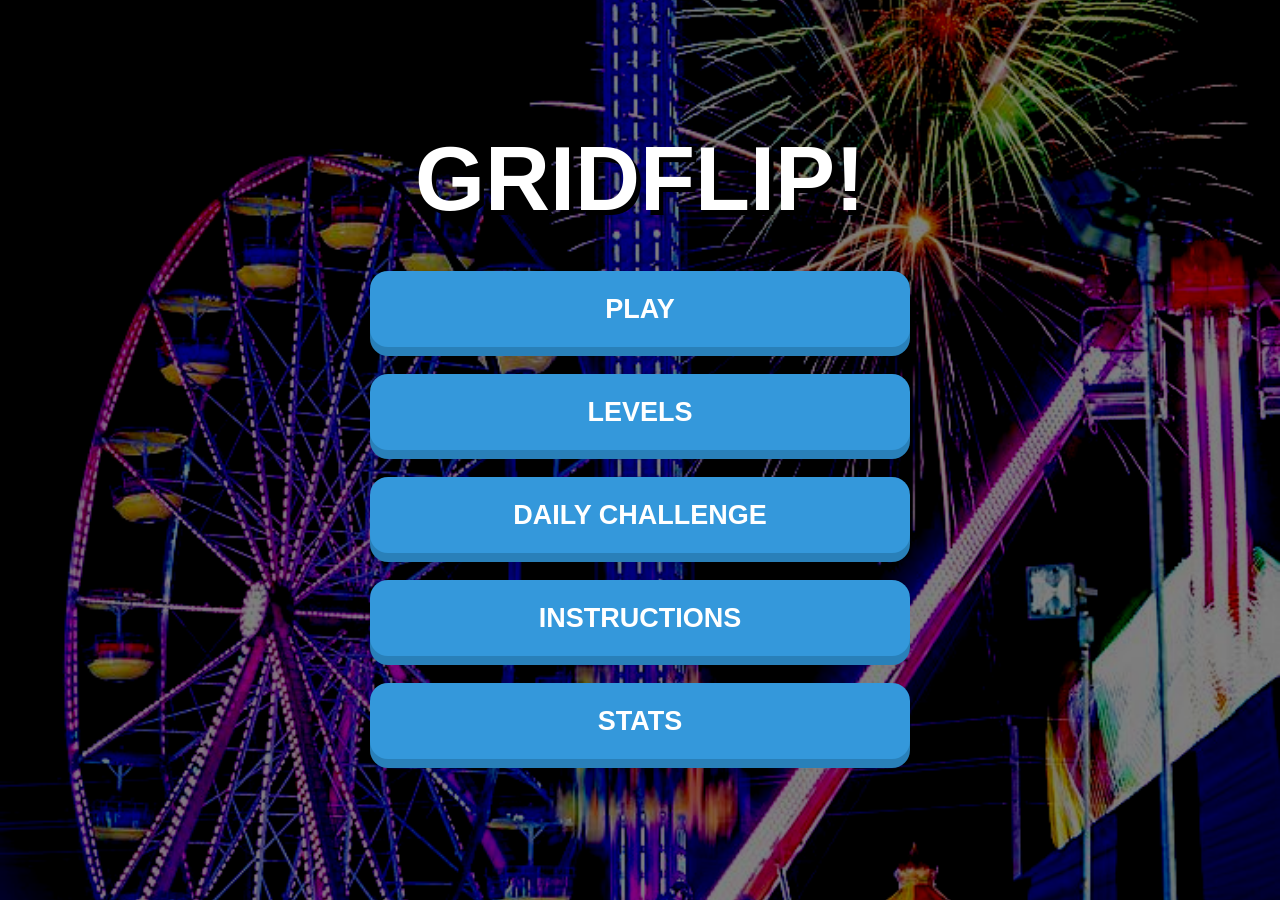
==== GRIDFLIP/index.html @ 42a568a0 "First commit" ====
<!DOCTYPE html>
<html lang="en">
<head>
    <meta charset="UTF-8">
    <meta name="viewport" content="width=device-width, initial-scale=1.0, maximum-scale=1.0, user-scalable=no">
    <title>GRIDFLIP</title>
    <link rel="stylesheet" href="styles.css">
</head>
<body>
    <div id="loading-screen" class="screen active">
        <h1 data-i18n="LOADING">LOADING...</h1>
    </div>

    <div id="title-screen" class="screen">
        <h1 class="game-title" data-i18n="NAME">GRIDFLIP</h1>
        <div class="menu-buttons">
            <button data-i18n="BTN_PLAY" onclick="Game.startLevel({ size: 3})">START</button>
            <button data-i18n="BTN_LEVELS" onclick="Utils.switchScreen('title-screen', 'level-screen')">LEVELS</button>
            <button data-i18n="BTN_DAILY_CHALLENGE" id="btn-daily" onclick="Game.startDaily()">DAILY CHALLENGE</button>
            <button data-i18n="BTN_INSTRUCTIONS" onclick="Utils.switchScreen('title-screen', 'instructions-screen')">INSTRUCTIONS</button>
            <button data-i18n="BTN_STATS" onclick="Game.showStats()">STATS</button>
        </div>
    </div>

    <div id="level-screen" class="screen">
        <h2 data-i18n="TITLE_SELECT_LEVEL">SELECT LEVEL</h2>
        <div class="menu-buttons">
            <button data-i18n="BTN_3X3" onclick="Game.startLevel({ size: 3 })">3x3</button>
            <button data-i18n="BTN_4X4" onclick="Game.startLevel({ size: 4 })">4x4</button>
            <button data-i18n="BTN_5x5" onclick="Game.startLevel({ size: 5 })">5x5</button>
            <button data-i18n="BTN_6x6" onclick="Game.startLevel({ size: 6 })">6x6</button>
            <button data-i18n="BTN_BACK" onclick="Utils.switchScreen('level-screen', 'title-screen')">BACK</button>
        </div>
    </div>

    <div id="instructions-screen" class="screen">
        <h2 data-i18n="HOW_TO_PLAY">HOW TO PLAY</h2>
        <p data-i18n="INSTRUCTIONS">Click a tile to flip it. Flipping a tile also flips all directly adjacent tiles. Your goal is to make all tiles show the same side.</p>
        <button data-i18n="BTN_BACK" onclick="Utils.switchScreen('instructions-screen', 'title-screen')">BACK</button>
    </div>

    <div id="stats-screen" class="screen">
        <h2 data-i18n="TITLE_STATISTICS">STATISTICS</h2>
        <p id="stats-content"></p>
        <button data-i18n="BTN_BACK" onclick="Utils.switchScreen('stats-screen', 'title-screen')">BACK</button>
    </div>

    <div id="game-screen" class="screen">
        <div id="grid-container"></div>
        <button data-i18n="BTN_QUIT" class="back-btn" onclick="Game.quit()">QUIT</button>
    </div>

    <script src="../utils.js"></script>
    <script src="index.js"></script>
</body>
</html>
---- GRIDFLIP/styles.css ----
@font-face {
    font-family: 'Cognirob';
    src: local('sans-serif');
}

* { box-sizing: border-box; touch-action: manipulation; }
body { margin: 0; overflow: hidden; background: #1a1a1a; font-family: 'Cognirob', sans-serif; color: white; user-select: none; }

.screen {
    position: absolute; top: 0; left: 0; width: 100vw; height: 100vh;
    display: flex; flex-direction: column; align-items: center; justify-content: center;
    transform: scale(0.9); opacity: 0; pointer-events: none;
    transition: all 0.4s cubic-bezier(0.175, 0.885, 0.32, 1.275);
    background-size: cover; background-position: center;
    padding: 4vmin;
}
.screen.active { transform: scale(1); opacity: 1; pointer-events: auto; }

h1 { font-size: 10vmin; margin: 0 0 3vmin 0; text-shadow: 0.5vmin 0.5vmin 0 #000; text-align: center; }
h2 { font-size: 7vmin; margin: 0 0 3vmin 0; text-align: center; }
p { font-size: 3.5vmin; text-align: center; max-width: 80vw; margin-bottom: 4vmin; }

button {
    background: #3498db; color: white; border: none; border-radius: 2vmin;
    font-size: 3vmin; font-family: inherit; padding: 2.5vmin 5vmin; margin: 1.5vmin;
    cursor: pointer; box-shadow: 0 1vmin 0 #2980b9; transition: transform 0.1s, box-shadow 0.1s;
    text-transform: uppercase; font-weight: bold;
    width: 60vmin;
}
button:active { transform: translateY(1vmin); box-shadow: 0 0 0 #2980b9; }
.menu-buttons { display: flex; flex-direction: column; align-items: center; width: 100%; max-height: 60vh; overflow-y: auto; }

/* Grid and layout fixes for centering and avoiding overlap */
#game-screen {
    justify-content: center;
    gap: 3vmin;
}

#grid-container {
    display: grid; 
    width: min(65vw, 65vh); 
    height: min(65vw, 65vh); 
    gap: 1.5vmin; 
}

.back-btn { 
    position: relative; 
    margin-top: 2vmin;
    background: #e74c3c; 
    box-shadow: 0 1vmin 0 #c0392b; 
}
.back-btn:active { transform: translateY(1vmin); box-shadow: 0 0 0 #c0392b; }

.tile {
    width: 100%; height: 100%; perspective: 1000px; cursor: pointer;
}
.tile-inner {
    width: 100%; height: 100%; position: relative; transition: transform 0.3s ease-out; transform-style: preserve-3d;
}
.tile.flipped .tile-inner { transform: rotateY(180deg); }

.tile-face {
    position: absolute; width: 100%; height: 100%; backface-visibility: hidden; border-radius: 1.5vmin;
    display: flex; align-items: center; justify-content: center; box-shadow: inset 0 0 0 0.5vmin rgba(0,0,0,0.2);
}
.tile-front { background: #f1c40f; }
.tile-back { background: #9b59b6; transform: rotateY(180deg); }

.tile-face img {
    width: 65%; height: 65%; object-fit: contain; pointer-events: none;
}
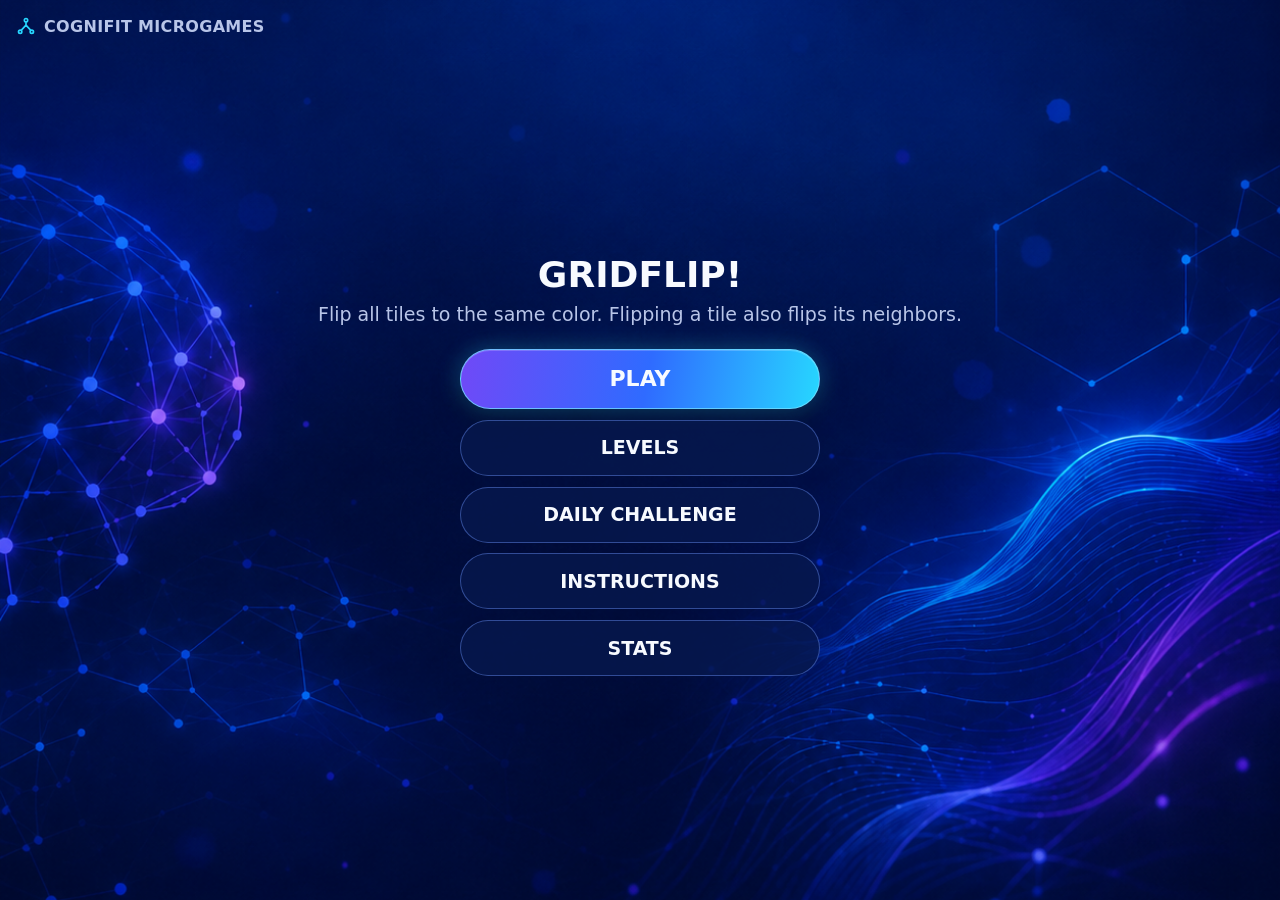
==== commit b76c0b75: "Remove password for now" ====
--- a/GRIDFLIP/index.html
+++ b/GRIDFLIP/index.html
@@ -2,55 +2,136 @@
 <html lang="en">
 <head>
     <meta charset="UTF-8">
+    <!-- Temporary: keep this out of search engines while it's only a public
+         GitHub Pages preview. Remove along with robots.txt once deployed to
+         AWS — see DEPLOY.md. -->
+    <meta name="robots" content="noindex, nofollow">
+    <!-- Temporary access gate for the public GitHub Pages preview — remove
+         once this is deployed behind real AWS auth. See DEPLOY.md. -->
+    <script>
+    (function () {
+        //var expected = atob('cGFzc3Bhc3M=');
+        //var input = null;
+        //do {
+        //    input = prompt('Enter password to continue:');
+        //} while (input !== expected);
+    })();
+    </script>
     <meta name="viewport" content="width=device-width, initial-scale=1.0, maximum-scale=1.0, user-scalable=no">
     <title>GRIDFLIP</title>
+    <link rel="stylesheet" href="../theme.css">
     <link rel="stylesheet" href="styles.css">
 </head>
 <body>
     <div id="loading-screen" class="screen active">
-        <h1 data-i18n="LOADING">LOADING...</h1>
+        <div class="cf-screen-body">
+            <h1 class="cf-game-title" data-i18n="LOADING">LOADING...</h1>
+        </div>
     </div>
 
     <div id="title-screen" class="screen">
-        <h1 class="game-title" data-i18n="NAME">GRIDFLIP</h1>
-        <div class="menu-buttons">
-            <button data-i18n="BTN_PLAY" onclick="Game.startLevel({ size: 3})">START</button>
-            <button data-i18n="BTN_LEVELS" onclick="Utils.switchScreen('title-screen', 'level-screen')">LEVELS</button>
-            <button data-i18n="BTN_DAILY_CHALLENGE" id="btn-daily" onclick="Game.startDaily()">DAILY CHALLENGE</button>
-            <button data-i18n="BTN_INSTRUCTIONS" onclick="Utils.switchScreen('title-screen', 'instructions-screen')">INSTRUCTIONS</button>
-            <button data-i18n="BTN_STATS" onclick="Game.showStats()">STATS</button>
+        <div class="cf-topbar">
+            <a class="cf-brand" href="../index.html">
+                <svg viewBox="0 0 24 24" fill="none" stroke="currentColor" stroke-width="2" stroke-linecap="round" stroke-linejoin="round"><circle cx="12" cy="5" r="2"/><circle cx="5" cy="19" r="2"/><circle cx="19" cy="19" r="2"/><path d="M12 7v4M12 11L6.5 17M12 11l5.5 6"/></svg>
+                <span data-i18n="BRAND">COGNIFIT MICROGAMES</span>
+            </a>
+        </div>
+        <div class="cf-screen-body">
+            <h1 class="cf-game-title" data-i18n="NAME">GRIDFLIP</h1>
+            <p class="cf-game-subtitle" data-i18n="INSTRUCTIONS">Flip all tiles to the same color. Flipping a tile also flips its neighbors.</p>
+            <div class="cf-menu">
+                <button class="cf-button-primary" data-i18n="BTN_PLAY" onclick="Game.startLevel({ size: 3})">START</button>
+                <button class="cf-button-secondary" data-i18n="BTN_LEVELS" onclick="Utils.switchScreen('title-screen', 'level-screen')">LEVELS</button>
+                <button class="cf-button-secondary" data-i18n="BTN_DAILY_CHALLENGE" id="btn-daily" onclick="Game.startDaily()">DAILY CHALLENGE</button>
+                <button class="cf-button-secondary" data-i18n="BTN_INSTRUCTIONS" onclick="Utils.switchScreen('title-screen', 'instructions-screen')">INSTRUCTIONS</button>
+                <button class="cf-button-secondary" data-i18n="BTN_STATS" onclick="Game.showStats()">STATS</button>
+            </div>
         </div>
     </div>
 
     <div id="level-screen" class="screen">
-        <h2 data-i18n="TITLE_SELECT_LEVEL">SELECT LEVEL</h2>
-        <div class="menu-buttons">
-            <button data-i18n="BTN_3X3" onclick="Game.startLevel({ size: 3 })">3x3</button>
-            <button data-i18n="BTN_4X4" onclick="Game.startLevel({ size: 4 })">4x4</button>
-            <button data-i18n="BTN_5x5" onclick="Game.startLevel({ size: 5 })">5x5</button>
-            <button data-i18n="BTN_6x6" onclick="Game.startLevel({ size: 6 })">6x6</button>
-            <button data-i18n="BTN_BACK" onclick="Utils.switchScreen('level-screen', 'title-screen')">BACK</button>
+        <div class="cf-screen-body">
+            <h2 class="cf-game-title" data-i18n="TITLE_SELECT_LEVEL">SELECT LEVEL</h2>
+            <div class="cf-level-select">
+                <div class="cf-level-grid">
+                    <button class="cf-button-secondary" data-i18n="BTN_3X3" onclick="Game.startLevel({ size: 3 })">3x3</button>
+                    <button class="cf-button-secondary" data-i18n="BTN_4X4" onclick="Game.startLevel({ size: 4 })">4x4</button>
+                    <button class="cf-button-secondary" data-i18n="BTN_5x5" onclick="Game.startLevel({ size: 5 })">5x5</button>
+                    <button class="cf-button-secondary" data-i18n="BTN_6x6" onclick="Game.startLevel({ size: 6 })">6x6</button>
+                </div>
+                <button class="cf-button-primary" data-i18n="BTN_BACK" onclick="Utils.switchScreen('level-screen', 'title-screen')">BACK</button>
+            </div>
         </div>
     </div>
 
     <div id="instructions-screen" class="screen">
-        <h2 data-i18n="HOW_TO_PLAY">HOW TO PLAY</h2>
-        <p data-i18n="INSTRUCTIONS">Click a tile to flip it. Flipping a tile also flips all directly adjacent tiles. Your goal is to make all tiles show the same side.</p>
-        <button data-i18n="BTN_BACK" onclick="Utils.switchScreen('instructions-screen', 'title-screen')">BACK</button>
+        <div class="cf-screen-body">
+            <h2 class="cf-game-title" data-i18n="HOW_TO_PLAY">HOW TO PLAY</h2>
+            <p class="cf-game-subtitle" data-i18n="INSTRUCTIONS">Click a tile to flip it. Flipping a tile also flips all directly adjacent tiles. Your goal is to make all tiles show the same side.</p>
+            <button class="cf-button-primary" data-i18n="BTN_BACK" onclick="Utils.switchScreen('instructions-screen', 'title-screen')">BACK</button>
+        </div>
     </div>
 
     <div id="stats-screen" class="screen">
-        <h2 data-i18n="TITLE_STATISTICS">STATISTICS</h2>
-        <p id="stats-content"></p>
-        <button data-i18n="BTN_BACK" onclick="Utils.switchScreen('stats-screen', 'title-screen')">BACK</button>
+        <div class="cf-screen-body">
+            <h2 class="cf-game-title" data-i18n="TITLE_STATISTICS">STATISTICS</h2>
+            <div class="cf-hud">
+                <div class="cf-hud-card">
+                    <span class="cf-hud-label" data-i18n="GAMES_WON">Games Won:</span>
+                    <span class="cf-hud-value" id="stat-games-won">0</span>
+                </div>
+                <div class="cf-hud-card">
+                    <span class="cf-hud-label" data-i18n="DAILIES_WON">Daily challenges won:</span>
+                    <span class="cf-hud-value" id="stat-dailies-won">0</span>
+                </div>
+            </div>
+            <button class="cf-button-primary" data-i18n="BTN_BACK" onclick="Utils.switchScreen('stats-screen', 'title-screen')" style="margin-top: var(--cf-space-6);">BACK</button>
+        </div>
     </div>
 
     <div id="game-screen" class="screen">
-        <div id="grid-container"></div>
-        <button data-i18n="BTN_QUIT" class="back-btn" onclick="Game.quit()">QUIT</button>
+        <div class="cf-topbar">
+            <div class="cf-brand">
+                <svg viewBox="0 0 24 24" fill="none" stroke="currentColor" stroke-width="2" stroke-linecap="round" stroke-linejoin="round"><circle cx="12" cy="5" r="2"/><circle cx="5" cy="19" r="2"/><circle cx="19" cy="19" r="2"/><path d="M12 7v4M12 11L6.5 17M12 11l5.5 6"/></svg>
+                <span data-i18n="NAME">GRIDFLIP</span>
+            </div>
+            <button class="cf-icon-btn" data-i18n-aria="BTN_QUIT" aria-label="Quit" onclick="Game.requestQuit()">
+                <svg viewBox="0 0 24 24" fill="none" stroke="currentColor" stroke-width="2" stroke-linecap="round" stroke-linejoin="round"><path d="M9 3H5a2 2 0 0 0-2 2v14a2 2 0 0 0 2 2h4"/><path d="M16 17l5-5-5-5"/><path d="M21 12H9"/></svg>
+            </button>
+        </div>
+        <div class="cf-screen-body">
+            <div id="grid-container" class="cf-playfield"></div>
+        </div>
+    </div>
+
+    <div id="quit-modal" class="cf-modal-overlay">
+        <div class="cf-modal" role="alertdialog" aria-modal="true" aria-labelledby="quit-modal-title">
+            <h2 id="quit-modal-title" data-i18n="QUIT_CONFIRM_TITLE">Leave this game?</h2>
+            <p class="cf-game-subtitle" data-i18n="QUIT_CONFIRM_BODY">Your progress on this puzzle will be lost.</p>
+            <div class="cf-modal-actions">
+                <button class="cf-button-primary" data-i18n="BTN_KEEP_PLAYING" onclick="Game.cancelQuit()">KEEP PLAYING</button>
+                <button class="cf-button-secondary" data-i18n="BTN_EXIT" onclick="Game.confirmQuit()">EXIT</button>
+            </div>
+        </div>
+    </div>
+
+    <div id="result-modal" class="cf-modal-overlay">
+        <div class="cf-modal" role="alertdialog" aria-modal="true" aria-labelledby="result-modal-title">
+            <h2 id="result-modal-title" data-i18n="RESULT_TITLE_WIN">Level complete!</h2>
+            <p class="cf-game-subtitle">
+                <span data-i18n="RESULT_TAPS_LABEL">Taps</span>: <span id="result-taps">0</span><br>
+                <span data-i18n="RESULT_TIME_LABEL">Time</span>: <span id="result-time">0:00</span>
+            </p>
+            <div id="result-share" class="cf-modal-actions" style="display:none;">
+                <button class="cf-button-secondary" id="share-copy-btn" data-i18n="BTN_COPY_RESULT" onclick="Game.copyShareText()">COPY RESULT</button>
+            </div>
+            <div class="cf-modal-actions">
+                <button class="cf-button-primary" data-i18n="BTN_CONTINUE" onclick="Game.acknowledgeResult()">CONTINUE</button>
+            </div>
+        </div>
     </div>
 
     <script src="../utils.js"></script>
     <script src="index.js"></script>
 </body>
-</html>+</html>
--- a/theme.css
+++ b/theme.css
@@ -0,0 +1,408 @@
+/* ==========================================================================
+   CogniFit Micro Games — shared visual system
+   Plain CSS, zero build step. Every game links this before its own styles.css
+   so it can override/extend without duplicating tokens or components.
+   ========================================================================== */
+
+:root {
+  /* Backgrounds */
+  --cf-bg-950: #020B2D;
+  --cf-bg-900: #06164A;
+  --cf-bg-850: #071B63;
+  --cf-bg-panel: rgba(7, 25, 79, 0.78);
+  --cf-bg-panel-strong: rgba(6, 20, 66, 0.92);
+  --cf-bg-overlay: rgba(2, 8, 34, 0.66);
+
+  /* Brand & actions */
+  --cf-blue-500: #2F6BFF;
+  --cf-blue-400: #4F82FF;
+  --cf-cyan-400: #27D7FF;
+  --cf-cyan-300: #5CE7FF;
+  --cf-violet-500: #8E5BFF;
+  --cf-violet-400: #A36CFF;
+
+  /* Reward & success */
+  --cf-gold-500: #FFC83D;
+  --cf-gold-400: #FFD75F;
+  --cf-success-500: #35D07F;
+
+  /* Error & warning */
+  --cf-error-500: #FF5E6C;
+  --cf-warning-500: #FF9F43;
+
+  /* Text */
+  --cf-text-primary: #F7FAFF;
+  --cf-text-secondary: #B8C5E8;
+  --cf-text-muted: #7F90B9;
+  --cf-text-dark: #07112F;
+
+  /* Lines & surfaces */
+  --cf-border-soft: rgba(126, 159, 255, 0.22);
+  --cf-border-medium: rgba(111, 150, 255, 0.42);
+  --cf-white-08: rgba(255, 255, 255, 0.08);
+  --cf-white-12: rgba(255, 255, 255, 0.12);
+  --cf-white-18: rgba(255, 255, 255, 0.18);
+
+  /* Gradients */
+  --cf-gradient-page:
+    radial-gradient(circle at 20% 15%, rgba(47, 107, 255, .22), transparent 32%),
+    radial-gradient(circle at 85% 75%, rgba(142, 91, 255, .20), transparent 36%),
+    linear-gradient(180deg, #06164A 0%, #020B2D 100%);
+  --cf-gradient-primary: linear-gradient(100deg, #7049F7 0%, #2F6BFF 52%, #27D7FF 100%);
+  --cf-gradient-purple-card: linear-gradient(145deg, #6D39D8 0%, #3A1C91 100%);
+  --cf-gradient-gold-card: linear-gradient(145deg, #FFCA2E 0%, #C97800 100%);
+  --cf-gradient-panel: linear-gradient(180deg, rgba(13, 35, 105, .92) 0%, rgba(4, 16, 57, .88) 100%);
+
+  /* Typography
+     vmin = whichever of width/height is smaller. Sizing off it means text
+     shrinks correctly on short landscape screens too, not just narrow ones. */
+  --cf-font-ui: Inter, "SF Pro Display", "SF Pro Text", system-ui, -apple-system, BlinkMacSystemFont, "Segoe UI", sans-serif;
+  --cf-type-display: clamp(28px, 6vmin, 48px);
+  --cf-type-h1: clamp(22px, 5vmin, 36px);
+  --cf-type-h2: clamp(20px, 4.5vmin, 30px);
+  --cf-type-body-lg: clamp(16px, 3.5vmin, 22px);
+  --cf-type-body: clamp(16px, 3vmin, 19px);
+  --cf-type-label: clamp(13px, 2.5vmin, 16px);
+  --cf-type-metric: clamp(20px, 4.5vmin, 38px);
+
+  /* Spacing (4px scale) */
+  --cf-space-1: 4px;
+  --cf-space-2: 8px;
+  --cf-space-3: 12px;
+  --cf-space-4: 16px;
+  --cf-space-5: 20px;
+  --cf-space-6: 24px;
+  --cf-space-8: 32px;
+  --cf-space-10: 40px;
+  --cf-space-12: 48px;
+  --cf-space-16: 64px;
+
+  /* Radii */
+  --cf-radius-sm: 10px;
+  --cf-radius-md: 16px;
+  --cf-radius-lg: 24px;
+  --cf-radius-xl: 32px;
+  --cf-radius-pill: 999px;
+
+  /* Shadows */
+  --cf-shadow-panel: 0 14px 40px rgba(0, 6, 35, .42), inset 0 1px 0 rgba(255, 255, 255, .10);
+  --cf-shadow-blue: 0 0 0 1px rgba(79, 130, 255, .65), 0 0 22px rgba(47, 107, 255, .38), 0 12px 30px rgba(0, 0, 0, .34);
+  --cf-shadow-purple: 0 0 0 1px rgba(177, 111, 255, .78), 0 0 22px rgba(142, 91, 255, .45), 0 12px 26px rgba(0, 0, 0, .35);
+  --cf-shadow-gold: 0 0 0 1px rgba(255, 214, 80, .90), 0 0 24px rgba(255, 190, 30, .55), 0 12px 26px rgba(0, 0, 0, .35);
+
+  /* Motion */
+  --cf-motion-fast: 120ms;
+  --cf-motion-base: 200ms;
+  --cf-motion-slow: 320ms;
+  --cf-ease-standard: cubic-bezier(.2, .8, .2, 1);
+}
+
+/* ---- Reset & base ---------------------------------------------------- */
+
+* { box-sizing: border-box; touch-action: manipulation; }
+
+html, body { height: 100%; }
+
+body {
+  margin: 0;
+  overflow: hidden;
+  font-family: var(--cf-font-ui);
+  color: var(--cf-text-primary);
+  background: var(--cf-gradient-page);
+  background-color: var(--cf-bg-950);
+  user-select: none;
+  -webkit-font-smoothing: antialiased;
+}
+
+h1, h2, h3, p { margin: 0; }
+
+button {
+  font-family: inherit;
+  color: inherit;
+  cursor: pointer;
+}
+
+:focus-visible {
+  outline: 3px solid var(--cf-cyan-400);
+  outline-offset: 2px;
+}
+
+/* Reduced motion still gets a state change, just a much quicker one — a
+   flip or a modal that plays over 0.001ms reads as "broken", not "reduced". */
+@media (prefers-reduced-motion: reduce) {
+  *, *::before, *::after {
+    animation-duration: 100ms !important;
+    transition-duration: 100ms !important;
+  }
+}
+
+@media (prefers-reduced-motion: no-preference) {
+    *, *::before, *::after {
+    animation-duration: 300ms !important;
+    transition-duration: 300ms !important;
+  }
+}
+
+/* ---- App shell --------------------------------------------------------
+   Every game's <body> (or its top-level screen container) gets .cf-app.
+   Screens are absolutely stacked, only `.active` is interactive/visible —
+   same pattern GRIDFLIP already used, just restyled.
+
+   A screen is a column: an optional .cf-topbar (fixed height, in normal
+   flow — never overlapping content) followed by .cf-screen-body, which
+   takes the remaining space and centers its own content. Sizes throughout
+   this file scale with vmin so content fits without ever needing to
+   scroll — no scrollbars, on any screen, at any size.
+   ------------------------------------------------------------------- */
+
+.cf-app, .screen {
+  position: absolute; inset: 0;
+  display: flex; flex-direction: column; align-items: center;
+  overflow: hidden;
+  padding: max(clamp(10px, 3vmin, 16px), env(safe-area-inset-top)) max(16px, env(safe-area-inset-right))
+           max(clamp(10px, 3vmin, 18px), env(safe-area-inset-bottom)) max(16px, env(safe-area-inset-left));
+}
+
+.screen {
+  opacity: 0; pointer-events: none; transform: scale(0.98);
+  transition: opacity var(--cf-motion-slow) var(--cf-ease-standard),
+              transform var(--cf-motion-slow) var(--cf-ease-standard);
+}
+.screen.active { opacity: 1; pointer-events: auto; transform: scale(1); }
+
+/* ---- Top bar / HUD ----------------------------------------------------- */
+
+.cf-topbar {
+  position: relative; width: 100%; flex: 0 0 auto;
+  display: flex; align-items: center; justify-content: space-between;
+  gap: var(--cf-space-3);
+  margin-bottom: clamp(6px, 1.5vmin, 12px);
+}
+
+.cf-screen-body {
+  flex: 1 1 auto;
+  min-height: 0;
+  width: 100%;
+  display: flex; flex-direction: column; align-items: center; justify-content: center;
+}
+
+/* Also used as a link back to the game picker (root index.html), top-left
+   on every screen — same look whether it's a <div> or an <a>. */
+.cf-brand {
+  display: flex; align-items: center; gap: var(--cf-space-2);
+  font-weight: 700; font-size: var(--cf-type-label); color: var(--cf-text-secondary);
+  letter-spacing: 0.02em;
+  text-decoration: none; cursor: pointer;
+  transition: color var(--cf-motion-base) var(--cf-ease-standard);
+}
+.cf-brand:hover { color: var(--cf-text-primary); }
+.cf-brand svg { width: 20px; height: 20px; color: var(--cf-cyan-400); flex-shrink: 0; }
+
+.cf-hud {
+  display: flex; gap: var(--cf-space-2); flex-wrap: wrap; justify-content: center;
+}
+
+.cf-hud-card {
+  background: var(--cf-gradient-panel);
+  border: 1px solid var(--cf-border-soft);
+  border-radius: var(--cf-radius-md);
+  box-shadow: var(--cf-shadow-panel);
+  backdrop-filter: blur(16px);
+  -webkit-backdrop-filter: blur(16px);
+  padding: var(--cf-space-2) var(--cf-space-4);
+  display: flex; flex-direction: column; gap: 2px; min-width: 64px;
+}
+.cf-hud-card .cf-hud-label {
+  font-size: var(--cf-type-label); font-weight: 500; color: var(--cf-text-secondary);
+}
+.cf-hud-card .cf-hud-value {
+  font-size: var(--cf-type-metric); font-weight: 700; font-variant-numeric: tabular-nums; line-height: 1;
+}
+
+.cf-icon-btn {
+  width: 48px; height: 48px; display: flex; align-items: center; justify-content: center;
+  background: var(--cf-bg-panel); border: 1px solid var(--cf-border-soft); border-radius: var(--cf-radius-md);
+  color: var(--cf-text-primary); flex-shrink: 0;
+  transition: border-color var(--cf-motion-base) var(--cf-ease-standard), transform var(--cf-motion-fast) var(--cf-ease-standard);
+}
+.cf-icon-btn:hover { border-color: var(--cf-border-medium); }
+.cf-icon-btn:active { transform: scale(0.96); }
+.cf-icon-btn svg { width: 24px; height: 24px; }
+
+/* ---- Game identity ------------------------------------------------------ */
+
+.cf-game-title {
+  font-size: var(--cf-type-h1); font-weight: 800; text-align: center;
+  margin-bottom: clamp(4px, 1vmin, 8px);
+}
+.cf-game-subtitle {
+  font-size: var(--cf-type-body); font-weight: 400; color: var(--cf-text-secondary);
+  text-align: center; max-width: 60ch; margin-bottom: clamp(8px, 3vmin, 24px);
+}
+
+/* ---- Playfield ----------------------------------------------------------- */
+
+.cf-playfield {
+  width: min(92vw, 620px, 68vh);
+  aspect-ratio: var(--game-aspect-ratio, 1 / 1);
+  margin: var(--cf-space-4) 0;
+  flex-shrink: 1;
+}
+
+/* ---- Buttons -------------------------------------------------------------- */
+
+.cf-button-primary {
+  min-height: clamp(46px, 10vmin, 60px);
+  padding: 0 var(--cf-space-8);
+  border: 1px solid rgba(117, 225, 255, .75);
+  border-radius: var(--cf-radius-pill);
+  background: var(--cf-gradient-primary);
+  color: var(--cf-text-primary);
+  font: 700 var(--cf-type-body-lg) / 1 var(--cf-font-ui);
+  box-shadow: 0 0 24px rgba(39, 215, 255, .30), 0 12px 28px rgba(0, 0, 0, .35), inset 0 1px 0 rgba(255, 255, 255, .20);
+  transition: transform var(--cf-motion-fast) var(--cf-ease-standard), box-shadow var(--cf-motion-base) var(--cf-ease-standard);
+}
+.cf-button-primary:hover { transform: translateY(-1px); filter: brightness(1.1); }
+.cf-button-primary:active { transform: scale(0.98); }
+.cf-button-primary:disabled { opacity: 0.45; box-shadow: none; transform: none; cursor: not-allowed; }
+
+.cf-button-secondary {
+  min-height: clamp(44px, 9vmin, 56px);
+  padding: 0 var(--cf-space-6);
+  border: 1px solid var(--cf-border-medium);
+  border-radius: var(--cf-radius-pill);
+  background: var(--cf-bg-panel);
+  color: var(--cf-text-primary);
+  font: 600 var(--cf-type-body) / 1 var(--cf-font-ui);
+  transition: border-color var(--cf-motion-base) var(--cf-ease-standard), transform var(--cf-motion-fast) var(--cf-ease-standard);
+}
+.cf-button-secondary:hover { border-color: var(--cf-cyan-400); }
+.cf-button-secondary:active { transform: scale(0.98); }
+
+.cf-menu {
+  display: flex; flex-direction: column; align-items: stretch;
+  gap: clamp(4px, 1.2vmin, 12px);
+  width: min(92vw, 360px);
+}
+
+/* Level-select screens: a multi-column grid of level buttons, with a
+   full-width BACK button as its own row underneath. */
+.cf-level-select {
+  display: flex; flex-direction: column; align-items: stretch;
+  gap: clamp(8px, 2vmin, 16px);
+  width: min(92vw, 480px);
+}
+.cf-level-grid {
+  display: grid;
+  grid-template-columns: repeat(auto-fit, minmax(clamp(110px, 26vmin, 160px), 1fr));
+  gap: clamp(8px, 2vmin, 12px);
+}
+
+/* ---- Interactive tile/card — shared states -------------------------------
+   Games compose their own tile markup but reuse these state classes so
+   feedback language stays identical across the whole product.
+   ------------------------------------------------------------------- */
+
+.cf-tile {
+  background: var(--cf-gradient-purple-card);
+  border: 1px solid var(--cf-border-medium);
+  border-radius: var(--cf-radius-lg);
+  box-shadow: var(--cf-shadow-panel);
+  transition: transform var(--cf-motion-base) var(--cf-ease-standard),
+              box-shadow var(--cf-motion-base) var(--cf-ease-standard),
+              border-color var(--cf-motion-base) var(--cf-ease-standard);
+}
+.cf-tile:hover, .cf-tile:focus-visible { transform: scale(1.02); border-color: var(--cf-border-medium); }
+
+.cf-tile.is-selected {
+  border-width: 2px; border-color: var(--cf-cyan-400); box-shadow: var(--cf-shadow-blue);
+}
+
+.cf-tile.is-correct {
+  background: var(--cf-gradient-gold-card); box-shadow: var(--cf-shadow-gold);
+  animation: cf-pulse var(--cf-motion-slow) var(--cf-ease-standard);
+}
+
+.cf-tile.is-error {
+  animation: cf-shake var(--cf-motion-base) var(--cf-ease-standard);
+  border-color: var(--cf-error-500);
+}
+
+.cf-tile.is-disabled { opacity: 0.45; pointer-events: none; }
+
+@keyframes cf-pulse {
+  0% { transform: scale(1); }
+  50% { transform: scale(1.06); }
+  100% { transform: scale(1); }
+}
+
+@keyframes cf-shake {
+  0%, 100% { transform: translateX(0); }
+  25% { transform: translateX(-4px); }
+  75% { transform: translateX(4px); }
+}
+
+/* ---- Progress dots ---------------------------------------------------------
+   The default way to show "how did each round go" — a grey dot per round,
+   lighting up green (check) or red (cross) once answered. Prefer this over
+   a text label like "Round 3/8"; the visual is faster to read and doesn't
+   need translating.
+   ------------------------------------------------------------------- */
+
+.progress-dots {
+  display: flex; flex-wrap: wrap; flex-shrink: 0;
+  justify-content: center;
+  gap: var(--cf-space-2);
+  max-width: min(92vw, 480px);
+  margin-bottom: var(--cf-space-4);
+}
+.progress-dot {
+  width: 24px; height: 24px;
+  border-radius: var(--cf-radius-pill);
+  background: var(--cf-white-12);
+  border: 2px solid var(--cf-border-soft);
+  display: flex; align-items: center; justify-content: center;
+  flex-shrink: 0;
+  transition: background var(--cf-motion-base) var(--cf-ease-standard),
+              border-color var(--cf-motion-base) var(--cf-ease-standard);
+}
+.progress-dot svg {
+  width: 13px; height: 13px; opacity: 0; transform: scale(0.5);
+  transition: opacity var(--cf-motion-base) var(--cf-ease-standard),
+              transform var(--cf-motion-base) var(--cf-ease-standard);
+}
+.progress-dot.state-correct { background: var(--cf-success-500); border-color: var(--cf-success-500); }
+.progress-dot.state-wrong { background: var(--cf-error-500); border-color: var(--cf-error-500); }
+.progress-dot.state-correct svg,
+.progress-dot.state-wrong svg { opacity: 1; transform: scale(1); }
+
+/* ---- Modal ----------------------------------------------------------------- */
+
+.cf-modal-overlay {
+  position: absolute; inset: 0; background: var(--cf-bg-overlay);
+  display: flex; align-items: center; justify-content: center;
+  padding: var(--cf-space-4);
+  opacity: 0; pointer-events: none; transition: opacity var(--cf-motion-base) var(--cf-ease-standard);
+}
+.cf-modal-overlay.active { opacity: 1; pointer-events: auto; }
+
+.cf-modal {
+  background: var(--cf-gradient-panel);
+  border: 1px solid var(--cf-border-soft);
+  border-radius: var(--cf-radius-xl);
+  box-shadow: var(--cf-shadow-panel);
+  padding: var(--cf-space-8);
+  width: min(92vw, 420px);
+  text-align: center;
+  display: flex; flex-direction: column; gap: var(--cf-space-4);
+}
+.cf-modal h2 { font-size: var(--cf-type-h2); font-weight: 800; }
+.cf-modal .cf-modal-actions { display: flex; flex-direction: column; gap: var(--cf-space-3); }
+
+
+/* ---- Utility -------------------------------------------------------------- */
+
+.cf-sr-only {
+  position: absolute; width: 1px; height: 1px; padding: 0; margin: -1px;
+  overflow: hidden; clip: rect(0, 0, 0, 0); white-space: nowrap; border: 0;
+}
--- a/GRIDFLIP/styles.css
+++ b/GRIDFLIP/styles.css
@@ -1,71 +1,43 @@
-@font-face {
-    font-family: 'Cognirob';
-    src: local('sans-serif');
+/* GRIDFLIP — game-specific layout on top of ../theme.css */
+
+#grid-container {
+    --game-aspect-ratio: 1 / 1;
+    display: grid;
+    gap: var(--cf-space-3);
 }
 
-* { box-sizing: border-box; touch-action: manipulation; }
-body { margin: 0; overflow: hidden; background: #1a1a1a; font-family: 'Cognirob', sans-serif; color: white; user-select: none; }
+.tile {
+    perspective: 1000px;
+    cursor: pointer;
+    background: none;
+    box-shadow: none;
+    border: none;
+}
+.tile:hover { transform: none; }
 
-.screen {
-    position: absolute; top: 0; left: 0; width: 100vw; height: 100vh;
-    display: flex; flex-direction: column; align-items: center; justify-content: center;
-    transform: scale(0.9); opacity: 0; pointer-events: none;
-    transition: all 0.4s cubic-bezier(0.175, 0.885, 0.32, 1.275);
-    background-size: cover; background-position: center;
-    padding: 4vmin;
+/* Win pulse: glow only — the flip faces already carry the color, so we
+   don't want cf-tile's solid background state to paint over them. */
+.tile.is-correct {
+    animation: cf-pulse var(--cf-motion-slow) var(--cf-ease-standard);
 }
-.screen.active { transform: scale(1); opacity: 1; pointer-events: auto; }
+.tile.is-correct .tile-inner { box-shadow: var(--cf-shadow-gold); border-radius: var(--cf-radius-lg); }
 
-h1 { font-size: 10vmin; margin: 0 0 3vmin 0; text-shadow: 0.5vmin 0.5vmin 0 #000; text-align: center; }
-h2 { font-size: 7vmin; margin: 0 0 3vmin 0; text-align: center; }
-p { font-size: 3.5vmin; text-align: center; max-width: 80vw; margin-bottom: 4vmin; }
-
-button {
-    background: #3498db; color: white; border: none; border-radius: 2vmin;
-    font-size: 3vmin; font-family: inherit; padding: 2.5vmin 5vmin; margin: 1.5vmin;
-    cursor: pointer; box-shadow: 0 1vmin 0 #2980b9; transition: transform 0.1s, box-shadow 0.1s;
-    text-transform: uppercase; font-weight: bold;
-    width: 60vmin;
-}
-button:active { transform: translateY(1vmin); box-shadow: 0 0 0 #2980b9; }
-.menu-buttons { display: flex; flex-direction: column; align-items: center; width: 100%; max-height: 60vh; overflow-y: auto; }
-
-/* Grid and layout fixes for centering and avoiding overlap */
-#game-screen {
-    justify-content: center;
-    gap: 3vmin;
-}
-
-#grid-container {
-    display: grid; 
-    width: min(65vw, 65vh); 
-    height: min(65vw, 65vh); 
-    gap: 1.5vmin; 
-}
-
-.back-btn { 
-    position: relative; 
-    margin-top: 2vmin;
-    background: #e74c3c; 
-    box-shadow: 0 1vmin 0 #c0392b; 
-}
-.back-btn:active { transform: translateY(1vmin); box-shadow: 0 0 0 #c0392b; }
-
-.tile {
-    width: 100%; height: 100%; perspective: 1000px; cursor: pointer;
-}
 .tile-inner {
-    width: 100%; height: 100%; position: relative; transition: transform 0.3s ease-out; transform-style: preserve-3d;
+    width: 100%; height: 100%; position: relative;
+    /* Slower than the shared motion tokens on purpose — a quick flip reads
+       as a glitch, a slower one reads as a satisfying flip. */
+    transition: transform 600ms var(--cf-ease-standard);
+    transform-style: preserve-3d;
 }
 .tile.flipped .tile-inner { transform: rotateY(180deg); }
 
 .tile-face {
-    position: absolute; width: 100%; height: 100%; backface-visibility: hidden; border-radius: 1.5vmin;
-    display: flex; align-items: center; justify-content: center; box-shadow: inset 0 0 0 0.5vmin rgba(0,0,0,0.2);
+    position: absolute; inset: 0; backface-visibility: hidden;
+    border-radius: var(--cf-radius-lg);
+    display: flex; align-items: center; justify-content: center;
+    box-shadow: inset 0 0 0 1px var(--cf-border-soft);
 }
-.tile-front { background: #f1c40f; }
-.tile-back { background: #9b59b6; transform: rotateY(180deg); }
+.tile-front { background: var(--cf-gradient-gold-card); }
+.tile-back { background: var(--cf-gradient-purple-card); transform: rotateY(180deg); }
 
-.tile-face img {
-    width: 65%; height: 65%; object-fit: contain; pointer-events: none;
-}+.tile-face img { width: 55%; height: 55%; object-fit: contain; pointer-events: none; }
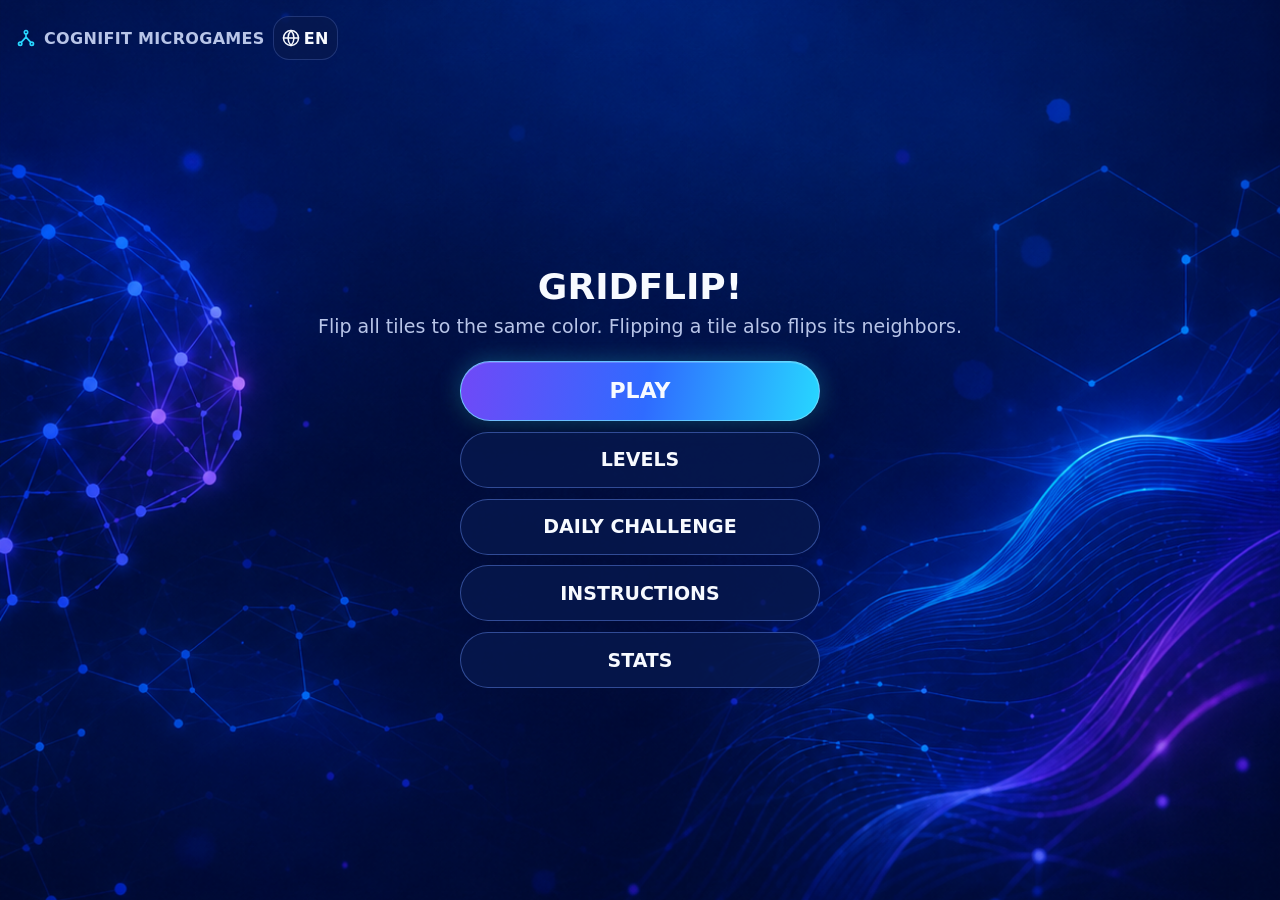
==== commit 823bf4c0: "Language selector" ====
--- a/GRIDFLIP/index.html
+++ b/GRIDFLIP/index.html
@@ -31,10 +31,17 @@
 
     <div id="title-screen" class="screen">
         <div class="cf-topbar">
-            <a class="cf-brand" href="../index.html">
-                <svg viewBox="0 0 24 24" fill="none" stroke="currentColor" stroke-width="2" stroke-linecap="round" stroke-linejoin="round"><circle cx="12" cy="5" r="2"/><circle cx="5" cy="19" r="2"/><circle cx="19" cy="19" r="2"/><path d="M12 7v4M12 11L6.5 17M12 11l5.5 6"/></svg>
-                <span data-i18n="BRAND">COGNIFIT MICROGAMES</span>
-            </a>
+            <div class="cf-topbar-left">
+                <a class="cf-brand" href="../index.html">
+                    <svg viewBox="0 0 24 24" fill="none" stroke="currentColor" stroke-width="2" stroke-linecap="round" stroke-linejoin="round"><circle cx="12" cy="5" r="2"/><circle cx="5" cy="19" r="2"/><circle cx="19" cy="19" r="2"/><path d="M12 7v4M12 11L6.5 17M12 11l5.5 6"/></svg>
+                    <span data-i18n="BRAND">COGNIFIT MICROGAMES</span>
+                </a>
+                <div class="cf-lang-switcher">
+                    <svg viewBox="0 0 24 24" fill="none" stroke="currentColor" stroke-width="2" stroke-linecap="round" stroke-linejoin="round"><circle cx="12" cy="12" r="10"/><line x1="2" y1="12" x2="22" y2="12"/><path d="M12 2a15.3 15.3 0 0 1 4 10 15.3 15.3 0 0 1-4 10 15.3 15.3 0 0 1-4-10 15.3 15.3 0 0 1 4-10z"/></svg>
+                    <span class="cf-lang-current">EN</span>
+                    <select class="cf-lang-select" data-i18n-aria="LANGUAGE_SELECT_LABEL" aria-label="Change language"></select>
+                </div>
+            </div>
         </div>
         <div class="cf-screen-body">
             <h1 class="cf-game-title" data-i18n="NAME">GRIDFLIP</h1>
@@ -91,9 +98,16 @@
 
     <div id="game-screen" class="screen">
         <div class="cf-topbar">
-            <div class="cf-brand">
-                <svg viewBox="0 0 24 24" fill="none" stroke="currentColor" stroke-width="2" stroke-linecap="round" stroke-linejoin="round"><circle cx="12" cy="5" r="2"/><circle cx="5" cy="19" r="2"/><circle cx="19" cy="19" r="2"/><path d="M12 7v4M12 11L6.5 17M12 11l5.5 6"/></svg>
-                <span data-i18n="NAME">GRIDFLIP</span>
+            <div class="cf-topbar-left">
+                <div class="cf-brand">
+                    <svg viewBox="0 0 24 24" fill="none" stroke="currentColor" stroke-width="2" stroke-linecap="round" stroke-linejoin="round"><circle cx="12" cy="5" r="2"/><circle cx="5" cy="19" r="2"/><circle cx="19" cy="19" r="2"/><path d="M12 7v4M12 11L6.5 17M12 11l5.5 6"/></svg>
+                    <span data-i18n="NAME">GRIDFLIP</span>
+                </div>
+                <div class="cf-lang-switcher">
+                    <svg viewBox="0 0 24 24" fill="none" stroke="currentColor" stroke-width="2" stroke-linecap="round" stroke-linejoin="round"><circle cx="12" cy="12" r="10"/><line x1="2" y1="12" x2="22" y2="12"/><path d="M12 2a15.3 15.3 0 0 1 4 10 15.3 15.3 0 0 1-4 10 15.3 15.3 0 0 1-4-10 15.3 15.3 0 0 1 4-10z"/></svg>
+                    <span class="cf-lang-current">EN</span>
+                    <select class="cf-lang-select" data-i18n-aria="LANGUAGE_SELECT_LABEL" aria-label="Change language"></select>
+                </div>
             </div>
             <button class="cf-icon-btn" data-i18n-aria="BTN_QUIT" aria-label="Quit" onclick="Game.requestQuit()">
                 <svg viewBox="0 0 24 24" fill="none" stroke="currentColor" stroke-width="2" stroke-linecap="round" stroke-linejoin="round"><path d="M9 3H5a2 2 0 0 0-2 2v14a2 2 0 0 0 2 2h4"/><path d="M16 17l5-5-5-5"/><path d="M21 12H9"/></svg>
@@ -131,6 +145,7 @@
         </div>
     </div>
 
+    <script src="../languages.js"></script>
     <script src="../utils.js"></script>
     <script src="index.js"></script>
 </body>
--- a/theme.css
+++ b/theme.css
@@ -190,6 +190,7 @@
    on every screen — same look whether it's a <div> or an <a>. */
 .cf-brand {
   display: flex; align-items: center; gap: var(--cf-space-2);
+  min-width: 0;
   font-weight: 700; font-size: var(--cf-type-label); color: var(--cf-text-secondary);
   letter-spacing: 0.02em;
   text-decoration: none; cursor: pointer;
@@ -197,6 +198,47 @@
 }
 .cf-brand:hover { color: var(--cf-text-primary); }
 .cf-brand svg { width: 20px; height: 20px; color: var(--cf-cyan-400); flex-shrink: 0; }
+.cf-brand span { overflow: hidden; text-overflow: ellipsis; white-space: nowrap; }
+
+body.is-embedded a.cf-brand { display: none; }
+
+.cf-topbar-left {
+  display: flex; align-items: center; gap: var(--cf-space-2);
+  min-width: 0;
+}
+
+/* ---- Language switcher -------------------------------------------------
+   Always sits beside the brand mark, top-left, on every screen where the
+   brand shows. It's a styled button with a real <select> layered
+   invisibly on top and stretched to fill it — clicking anywhere on the
+   button opens the browser's native option list, which is what gives
+   phones/tablets their native picker UI for free, no custom menu needed. */
+.cf-lang-switcher {
+  position: relative;
+  display: flex; align-items: center; justify-content: center;
+  gap: var(--cf-space-1);
+  height: 44px; min-width: 44px;
+  padding: 0 var(--cf-space-2);
+  background: var(--cf-bg-panel);
+  border: 1px solid var(--cf-border-soft);
+  border-radius: var(--cf-radius-md);
+  color: var(--cf-text-primary);
+  flex-shrink: 0;
+  transition: border-color var(--cf-motion-base) var(--cf-ease-standard);
+}
+.cf-lang-switcher:hover { border-color: var(--cf-border-medium); }
+.cf-lang-switcher svg { width: 18px; height: 18px; flex-shrink: 0; pointer-events: none; }
+.cf-lang-switcher .cf-lang-current {
+  font-size: var(--cf-type-label); font-weight: 700; letter-spacing: 0.02em;
+  pointer-events: none;
+}
+.cf-lang-select {
+  position: absolute; inset: 0;
+  width: 100%; height: 100%;
+  margin: 0; padding: 0; border: 0;
+  opacity: 0;
+  cursor: pointer;
+}
 
 .cf-hud {
   display: flex; gap: var(--cf-space-2); flex-wrap: wrap; justify-content: center;
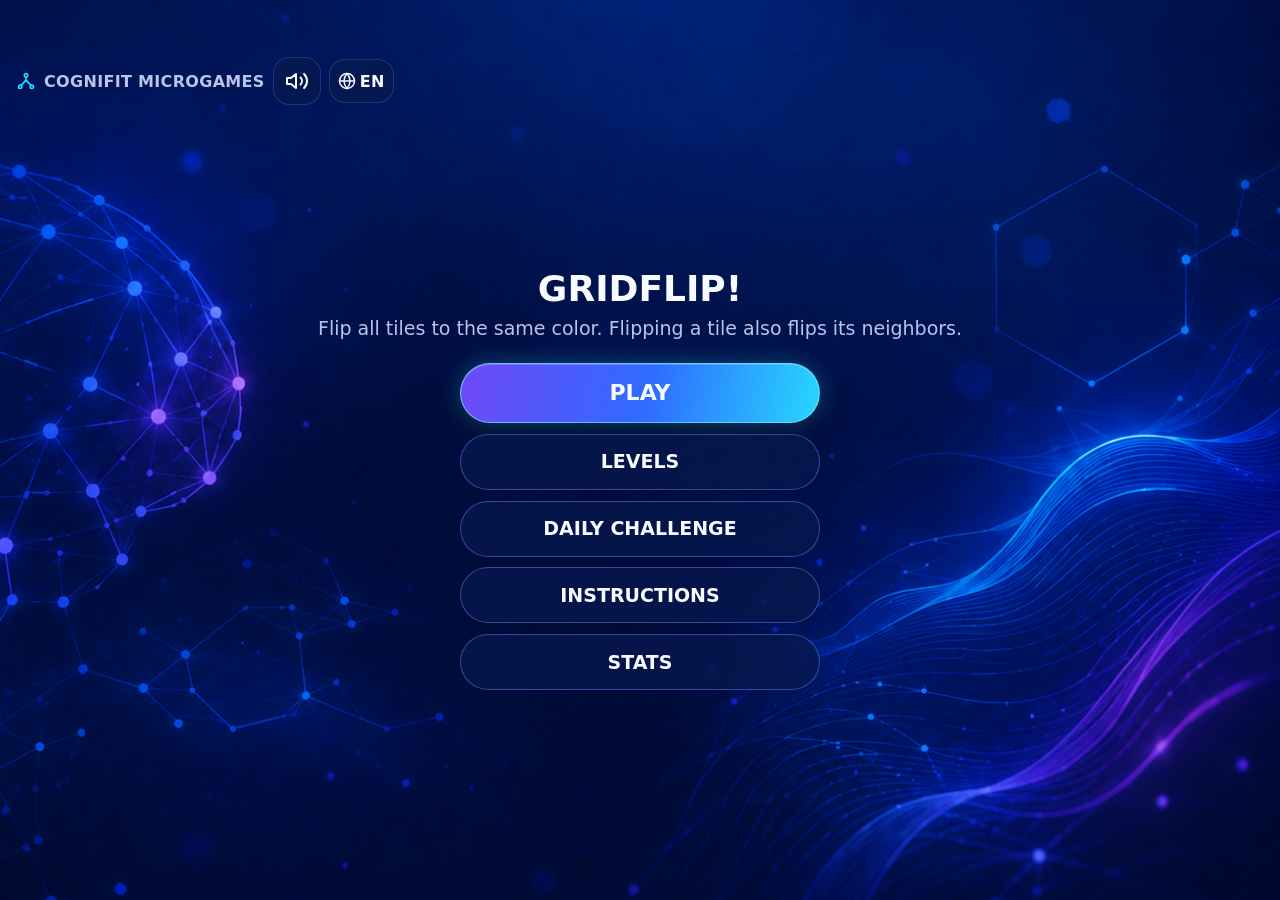
==== commit 0b775ed1: "Some adjustments" ====
--- a/GRIDFLIP/index.html
+++ b/GRIDFLIP/index.html
@@ -36,6 +36,10 @@
                     <svg viewBox="0 0 24 24" fill="none" stroke="currentColor" stroke-width="2" stroke-linecap="round" stroke-linejoin="round"><circle cx="12" cy="5" r="2"/><circle cx="5" cy="19" r="2"/><circle cx="19" cy="19" r="2"/><path d="M12 7v4M12 11L6.5 17M12 11l5.5 6"/></svg>
                     <span data-i18n="BRAND">COGNIFIT MICROGAMES</span>
                 </a>
+                <button class="cf-icon-btn cf-mute-btn" data-i18n-aria="BTN_MUTE" aria-label="Mute" onclick="Utils.toggleMute()">
+                    <svg class="cf-icon-unmuted" viewBox="0 0 24 24" fill="none" stroke="currentColor" stroke-width="2" stroke-linecap="round" stroke-linejoin="round"><polygon points="11 5 6 9 2 9 2 15 6 15 11 19 11 5"/><path d="M15.54 8.46a5 5 0 0 1 0 7.07"/><path d="M19.07 4.93a10 10 0 0 1 0 14.14"/></svg>
+                    <svg class="cf-icon-muted" viewBox="0 0 24 24" fill="none" stroke="currentColor" stroke-width="2" stroke-linecap="round" stroke-linejoin="round"><polygon points="11 5 6 9 2 9 2 15 6 15 11 19 11 5"/><line x1="22" y1="9" x2="16" y2="15"/><line x1="16" y1="9" x2="22" y2="15"/></svg>
+                </button>
                 <div class="cf-lang-switcher">
                     <svg viewBox="0 0 24 24" fill="none" stroke="currentColor" stroke-width="2" stroke-linecap="round" stroke-linejoin="round"><circle cx="12" cy="12" r="10"/><line x1="2" y1="12" x2="22" y2="12"/><path d="M12 2a15.3 15.3 0 0 1 4 10 15.3 15.3 0 0 1-4 10 15.3 15.3 0 0 1-4-10 15.3 15.3 0 0 1 4-10z"/></svg>
                     <span class="cf-lang-current">EN</span>
@@ -103,15 +107,19 @@
                     <svg viewBox="0 0 24 24" fill="none" stroke="currentColor" stroke-width="2" stroke-linecap="round" stroke-linejoin="round"><circle cx="12" cy="5" r="2"/><circle cx="5" cy="19" r="2"/><circle cx="19" cy="19" r="2"/><path d="M12 7v4M12 11L6.5 17M12 11l5.5 6"/></svg>
                     <span data-i18n="NAME">GRIDFLIP</span>
                 </div>
+                <button class="cf-icon-btn" data-i18n-aria="BTN_QUIT" aria-label="Quit" onclick="Game.requestQuit()">
+                    <svg viewBox="0 0 24 24" fill="none" stroke="currentColor" stroke-width="2" stroke-linecap="round" stroke-linejoin="round"><path d="M9 3H5a2 2 0 0 0-2 2v14a2 2 0 0 0 2 2h4"/><path d="M16 17l5-5-5-5"/><path d="M21 12H9"/></svg>
+                </button>
+                <button class="cf-icon-btn cf-mute-btn" data-i18n-aria="BTN_MUTE" aria-label="Mute" onclick="Utils.toggleMute()">
+                    <svg class="cf-icon-unmuted" viewBox="0 0 24 24" fill="none" stroke="currentColor" stroke-width="2" stroke-linecap="round" stroke-linejoin="round"><polygon points="11 5 6 9 2 9 2 15 6 15 11 19 11 5"/><path d="M15.54 8.46a5 5 0 0 1 0 7.07"/><path d="M19.07 4.93a10 10 0 0 1 0 14.14"/></svg>
+                    <svg class="cf-icon-muted" viewBox="0 0 24 24" fill="none" stroke="currentColor" stroke-width="2" stroke-linecap="round" stroke-linejoin="round"><polygon points="11 5 6 9 2 9 2 15 6 15 11 19 11 5"/><line x1="22" y1="9" x2="16" y2="15"/><line x1="16" y1="9" x2="22" y2="15"/></svg>
+                </button>
                 <div class="cf-lang-switcher">
                     <svg viewBox="0 0 24 24" fill="none" stroke="currentColor" stroke-width="2" stroke-linecap="round" stroke-linejoin="round"><circle cx="12" cy="12" r="10"/><line x1="2" y1="12" x2="22" y2="12"/><path d="M12 2a15.3 15.3 0 0 1 4 10 15.3 15.3 0 0 1-4 10 15.3 15.3 0 0 1-4-10 15.3 15.3 0 0 1 4-10z"/></svg>
                     <span class="cf-lang-current">EN</span>
                     <select class="cf-lang-select" data-i18n-aria="LANGUAGE_SELECT_LABEL" aria-label="Change language"></select>
                 </div>
             </div>
-            <button class="cf-icon-btn" data-i18n-aria="BTN_QUIT" aria-label="Quit" onclick="Game.requestQuit()">
-                <svg viewBox="0 0 24 24" fill="none" stroke="currentColor" stroke-width="2" stroke-linecap="round" stroke-linejoin="round"><path d="M9 3H5a2 2 0 0 0-2 2v14a2 2 0 0 0 2 2h4"/><path d="M16 17l5-5-5-5"/><path d="M21 12H9"/></svg>
-            </button>
         </div>
         <div class="cf-screen-body">
             <div id="grid-container" class="cf-playfield"></div>
@@ -139,7 +147,11 @@
             <div id="result-share" class="cf-modal-actions" style="display:none;">
                 <button class="cf-button-secondary" id="share-copy-btn" data-i18n="BTN_COPY_RESULT" onclick="Game.copyShareText()">COPY RESULT</button>
             </div>
-            <div class="cf-modal-actions">
+            <div id="result-play-again-actions" class="cf-modal-actions" style="display:none;">
+                <button class="cf-button-primary" data-i18n="BTN_PLAY_AGAIN" onclick="Game.playAgain()">PLAY AGAIN</button>
+                <button class="cf-button-secondary" data-i18n="BTN_EXIT" onclick="Game.acknowledgeResult()">EXIT</button>
+            </div>
+            <div id="result-continue-actions" class="cf-modal-actions">
                 <button class="cf-button-primary" data-i18n="BTN_CONTINUE" onclick="Game.acknowledgeResult()">CONTINUE</button>
             </div>
         </div>
--- a/theme.css
+++ b/theme.css
@@ -173,8 +173,8 @@
 /* ---- Top bar / HUD ----------------------------------------------------- */
 
 .cf-topbar {
-  position: relative; width: 100%; flex: 0 0 auto;
-  display: flex; align-items: center; justify-content: space-between;
+  position: relative; top: 41px; width: 100%; flex: 0 0 auto;
+  display: flex; align-items: center; justify-content: flex-start;
   gap: var(--cf-space-3);
   margin-bottom: clamp(6px, 1.5vmin, 12px);
 }
@@ -200,7 +200,7 @@
 .cf-brand svg { width: 20px; height: 20px; color: var(--cf-cyan-400); flex-shrink: 0; }
 .cf-brand span { overflow: hidden; text-overflow: ellipsis; white-space: nowrap; }
 
-body.is-embedded a.cf-brand { display: none; }
+body.is-embedded .cf-brand { display: none; }
 
 .cf-topbar-left {
   display: flex; align-items: center; gap: var(--cf-space-2);
@@ -271,6 +271,12 @@
 .cf-icon-btn:active { transform: scale(0.96); }
 .cf-icon-btn svg { width: 24px; height: 24px; }
 
+/* Mute toggle: swaps which of its two SVGs is visible based on .is-muted,
+   set by Utils.syncMuteButtons(). */
+.cf-mute-btn .cf-icon-muted { display: none; }
+.cf-mute-btn.is-muted .cf-icon-unmuted { display: none; }
+.cf-mute-btn.is-muted .cf-icon-muted { display: block; }
+
 /* ---- Game identity ------------------------------------------------------ */
 
 .cf-game-title {
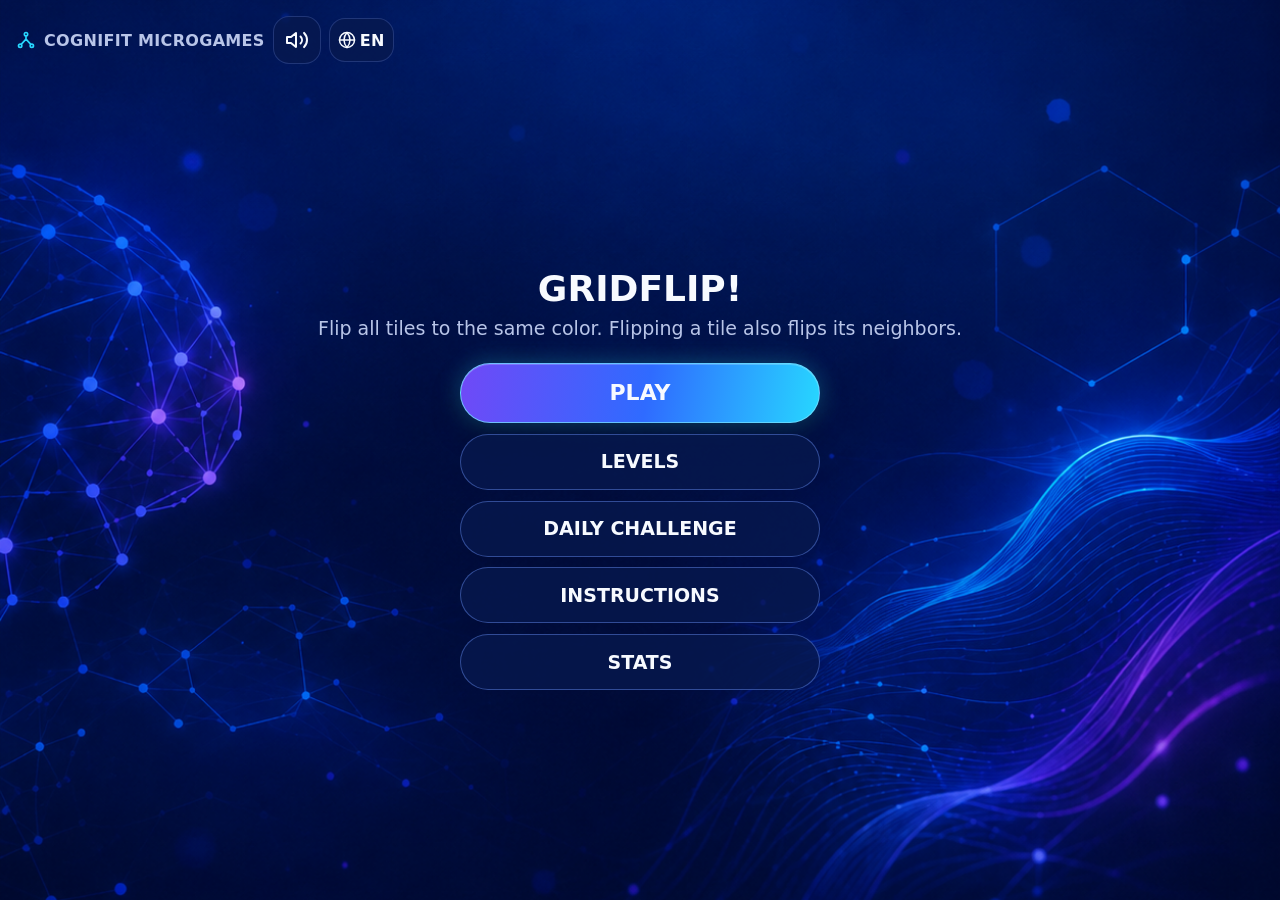
==== commit 3e3d21d5: "Some adjustments" ====
--- a/GRIDFLIP/index.html
+++ b/GRIDFLIP/index.html
@@ -119,10 +119,23 @@
                     <span class="cf-lang-current">EN</span>
                     <select class="cf-lang-select" data-i18n-aria="LANGUAGE_SELECT_LABEL" aria-label="Change language"></select>
                 </div>
+                <button class="cf-icon-btn" data-i18n-aria="BTN_INSTRUCTIONS" aria-label="Instructions" onclick="Game.showInstructions()">
+                    <svg viewBox="0 0 24 24" fill="none" stroke="currentColor" stroke-width="2" stroke-linecap="round" stroke-linejoin="round"><circle cx="12" cy="12" r="10"/><line x1="12" y1="16" x2="12" y2="11"/><line x1="12" y1="8" x2="12" y2="8.01"/></svg>
+                </button>
             </div>
         </div>
         <div class="cf-screen-body">
             <div id="grid-container" class="cf-playfield"></div>
+        </div>
+    </div>
+
+    <div id="instructions-modal" class="cf-modal-overlay">
+        <div class="cf-modal" role="dialog" aria-modal="true" aria-labelledby="instructions-modal-title">
+            <h2 id="instructions-modal-title" data-i18n="HOW_TO_PLAY">HOW TO PLAY</h2>
+            <p class="cf-game-subtitle" data-i18n="INSTRUCTIONS">Click a tile to flip it. Flipping a tile also flips all directly adjacent tiles. Your goal is to make all tiles show the same side.</p>
+            <div class="cf-modal-actions">
+                <button class="cf-button-primary" data-i18n="BTN_CONTINUE" onclick="Game.hideInstructions()">CONTINUE</button>
+            </div>
         </div>
     </div>
 
--- a/theme.css
+++ b/theme.css
@@ -95,6 +95,16 @@
   --cf-motion-base: 200ms;
   --cf-motion-slow: 320ms;
   --cf-ease-standard: cubic-bezier(.2, .8, .2, 1);
+
+  /* Layout — how much of .cf-app/.screen's edges to leave clear of content.
+     Defaults are just each side's own safe-area inset; the host embedding a
+     game (e.g. the CogniFit feed) can override any of these at runtime via
+     Utils.setPaddings({top, right, bottom, left}), to also clear its own
+     UI drawn on top of the game (see Utils.setPaddings in utils.js). */
+  --cf-pad-top: max(clamp(10px, 3vmin, 16px), env(safe-area-inset-top));
+  --cf-pad-right: max(16px, env(safe-area-inset-right));
+  --cf-pad-bottom: max(clamp(10px, 3vmin, 18px), env(safe-area-inset-bottom));
+  --cf-pad-left: max(16px, env(safe-area-inset-left));
 }
 
 /* ---- Reset & base ---------------------------------------------------- */
@@ -159,8 +169,7 @@
   position: absolute; inset: 0;
   display: flex; flex-direction: column; align-items: center;
   overflow: hidden;
-  padding: max(clamp(10px, 3vmin, 16px), env(safe-area-inset-top)) max(16px, env(safe-area-inset-right))
-           max(clamp(10px, 3vmin, 18px), env(safe-area-inset-bottom)) max(16px, env(safe-area-inset-left));
+  padding: var(--cf-pad-top) var(--cf-pad-right) var(--cf-pad-bottom) var(--cf-pad-left);
 }
 
 .screen {
@@ -173,7 +182,7 @@
 /* ---- Top bar / HUD ----------------------------------------------------- */
 
 .cf-topbar {
-  position: relative; top: 41px; width: 100%; flex: 0 0 auto;
+  position: relative; width: 100%; flex: 0 0 auto;
   display: flex; align-items: center; justify-content: flex-start;
   gap: var(--cf-space-3);
   margin-bottom: clamp(6px, 1.5vmin, 12px);
